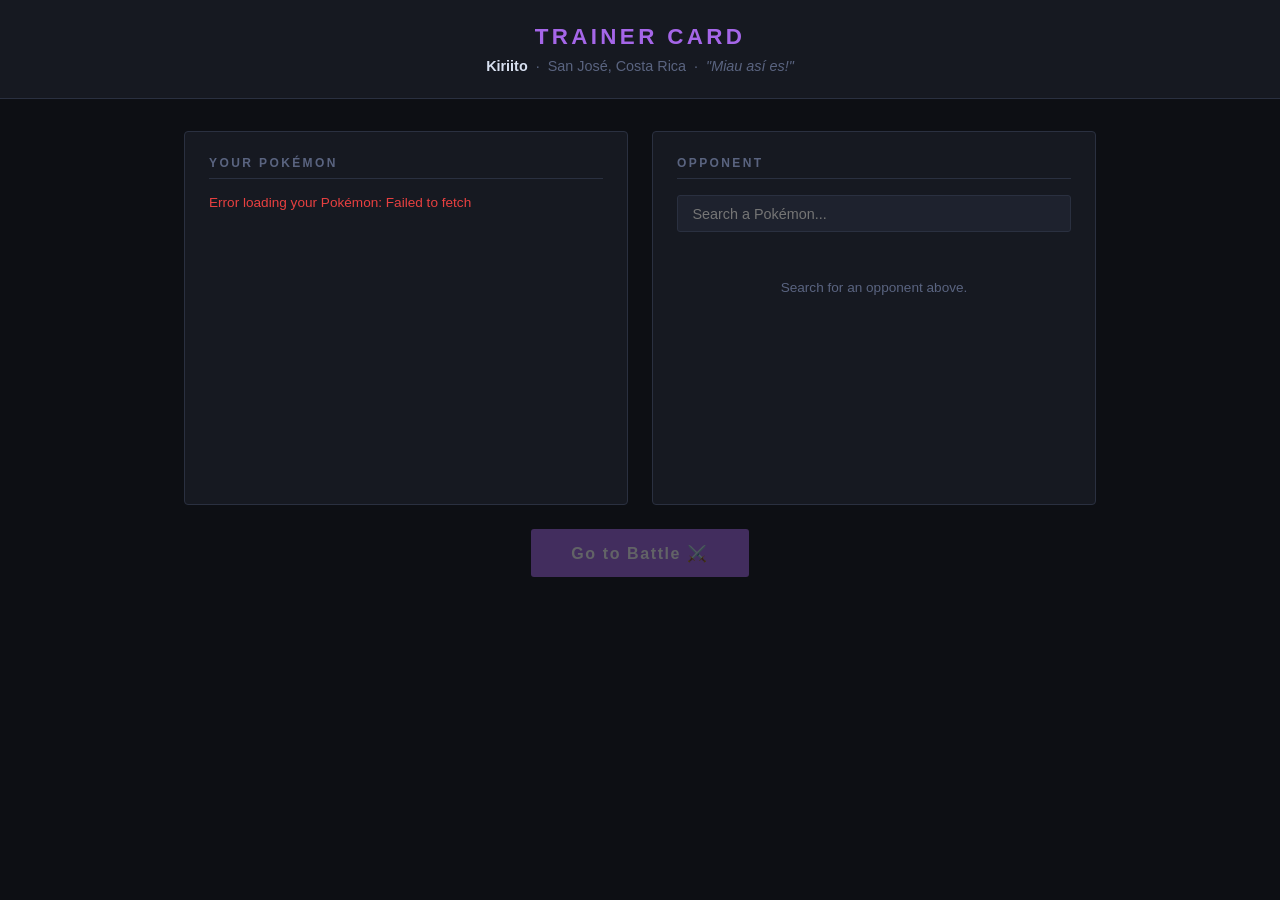
==== stage-1/index.html @ fc8c4606 "kpkipnñjnblkhblkjnhjnlkh" ====
<!DOCTYPE html>
<html lang="en">
<head>
  <meta charset="UTF-8">
  <meta name="viewport" content="width=device-width, initial-scale=1.0">
  <title>Stage 1 — Trainer Card</title>
  <link rel="stylesheet" href="./style.css">
</head>
<body>

  <header>
    <h1>TRAINER CARD</h1>
    <div id="trainer-info">
      <!-- Trainer info rendered by JS -->
    </div>
  </header>

  <main>
    <div class="battle-row">

      <!-- PLAYER SIDE -->
      <section id="player-side" class="pokemon-card">
        <h2>Your Pokémon</h2>
        <div id="player-content" class="card-content">
          <!-- Rendered by render.js -->
        </div>
      </section>

      <!-- OPPONENT SIDE -->
      <section id="opponent-side" class="pokemon-card">
        <h2>Opponent</h2>

        <div class="search-area">
          <input
            type="text"
            id="opponent-search"
            placeholder="Search a Pokémon..."
            autocomplete="off"
          >
          <div id="search-error" class="error-msg hidden"></div>
        </div>

        <div id="opponent-content" class="card-content">
          <p class="placeholder">Search for an opponent above.</p>
        </div>
      </section>

    </div>

    <div class="go-battle-wrap">
      <button id="go-battle-btn" disabled>Go to Battle ⚔️</button>
    </div>
  </main>

  <script type="module" src="./main.js"></script>
</body>
</html>
---- stage-1/style.css ----
/* ── VARIABLES ── */
:root {
  --bg:      #0D0F14;
  --surface: #161921;
  --surf2:   #1E222E;
  --border:  #2A3040;
  --text:    #D8E0F0;
  --muted:   #5A6480;
  --accent:  #A566E8;   /* ghost/purple for Gengar */
  --red:     #E84040;
  --green:   #42C97A;

  /* type theme — updated dynamically by JS */
  --type-color: #A566E8;
}

* { margin: 0; padding: 0; box-sizing: border-box; }

body {
  background: var(--bg);
  color: var(--text);
  font-family: 'Segoe UI', sans-serif;
  min-height: 100vh;
  padding-bottom: 3rem;
}

/* ── HEADER ── */
header {
  background: var(--surface);
  border-bottom: 1px solid var(--border);
  padding: 1.5rem 2rem;
  text-align: center;
}
header h1 {
  font-size: 1.4rem;
  color: var(--type-color);
  letter-spacing: 0.15em;
  margin-bottom: 0.5rem;
}
#trainer-info {
  font-size: 0.9rem;
  color: var(--muted);
}
#trainer-info span { color: var(--text); font-weight: 600; }

/* ── LAYOUT ── */
main { max-width: 960px; margin: 2rem auto; padding: 0 1.5rem; }

.battle-row {
  display: grid;
  grid-template-columns: 1fr 1fr;
  gap: 1.5rem;
}
@media (max-width: 640px) {
  .battle-row { grid-template-columns: 1fr; }
}

/* ── POKEMON CARD ── */
.pokemon-card {
  background: var(--surface);
  border: 1px solid var(--border);
  padding: 1.5rem;
  border-radius: 4px;
}
.pokemon-card h2 {
  font-size: 0.75rem;
  letter-spacing: 0.2em;
  color: var(--muted);
  text-transform: uppercase;
  margin-bottom: 1rem;
  padding-bottom: 0.5rem;
  border-bottom: 1px solid var(--border);
}

/* ── SEARCH ── */
.search-area { margin-bottom: 1rem; }
#opponent-search {
  width: 100%;
  background: var(--surf2);
  border: 1px solid var(--border);
  color: var(--text);
  padding: 0.6rem 0.9rem;
  font-size: 0.9rem;
  border-radius: 3px;
  outline: none;
  transition: border-color 0.2s;
}
#opponent-search:focus { border-color: var(--type-color); }

.error-msg {
  color: var(--red);
  font-size: 0.8rem;
  margin-top: 0.4rem;
}
.hidden { display: none; }

/* ── CARD CONTENT ── */
.card-content { min-height: 200px; }

.placeholder {
  color: var(--muted);
  font-size: 0.85rem;
  text-align: center;
  margin-top: 3rem;
}

/* ── SKELETON LOADING ── */
.skeleton {
  background: var(--surf2);
  border-radius: 3px;
  animation: shimmer 1.2s ease-in-out infinite;
}
.skeleton-sprite  { width: 96px; height: 96px; margin: 0 auto 1rem; border-radius: 50%; }
.skeleton-line    { height: 12px; margin-bottom: 0.6rem; }
.skeleton-line.w60 { width: 60%; }
.skeleton-line.w80 { width: 80%; }
.skeleton-line.w40 { width: 40%; }

@keyframes shimmer {
  0%, 100% { opacity: 0.4; }
  50%       { opacity: 0.8; }
}

/* ── POKEMON INFO ── */
.pokemon-info { text-align: center; }

.pokemon-info img {
  width: 96px;
  height: 96px;
  image-rendering: pixelated;
}

.pokemon-info .poke-name {
  font-size: 1.1rem;
  font-weight: 700;
  text-transform: capitalize;
  margin: 0.5rem 0 0.3rem;
  color: var(--type-color);
}

.type-tags {
  display: flex;
  gap: 0.4rem;
  justify-content: center;
  margin-bottom: 1rem;
}
.type-tag {
  font-size: 0.7rem;
  padding: 0.2rem 0.6rem;
  border-radius: 2px;
  text-transform: uppercase;
  letter-spacing: 0.08em;
  background: var(--surf2);
  border: 1px solid var(--border);
}

/* ── STATS ── */
.stats { text-align: left; margin-bottom: 1rem; }
.stat-row {
  display: flex;
  align-items: center;
  gap: 0.5rem;
  margin-bottom: 0.4rem;
  font-size: 0.8rem;
}
.stat-label {
  width: 70px;
  color: var(--muted);
  font-size: 0.72rem;
  text-transform: uppercase;
  letter-spacing: 0.05em;
}
.stat-bar-wrap {
  flex: 1;
  height: 6px;
  background: var(--surf2);
  border-radius: 3px;
  overflow: hidden;
}
.stat-bar {
  height: 100%;
  background: var(--type-color);
  border-radius: 3px;
  transition: width 0.4s ease;
}
.stat-val { width: 28px; text-align: right; font-size: 0.75rem; }

/* ── MOVES ── */
.moves-title {
  font-size: 0.7rem;
  letter-spacing: 0.15em;
  color: var(--muted);
  text-transform: uppercase;
  margin-bottom: 0.5rem;
  text-align: left;
}
.moves-list { display: flex; flex-direction: column; gap: 0.3rem; }
.move-item {
  background: var(--surf2);
  border: 1px solid var(--border);
  padding: 0.4rem 0.7rem;
  font-size: 0.78rem;
  text-transform: capitalize;
  border-radius: 2px;
  display: flex;
  justify-content: space-between;
  align-items: center;
}
.move-power { color: var(--muted); font-size: 0.72rem; }

/* ── GO TO BATTLE BUTTON ── */
.go-battle-wrap {
  text-align: center;
  margin-top: 1.5rem;
}
#go-battle-btn {
  background: var(--type-color);
  color: #fff;
  border: none;
  padding: 0.9rem 2.5rem;
  font-size: 1rem;
  font-weight: 700;
  letter-spacing: 0.1em;
  cursor: pointer;
  border-radius: 3px;
  transition: opacity 0.2s;
}
#go-battle-btn:disabled {
  opacity: 0.35;
  cursor: not-allowed;
}
#go-battle-btn:not(:disabled):hover { opacity: 0.85; }
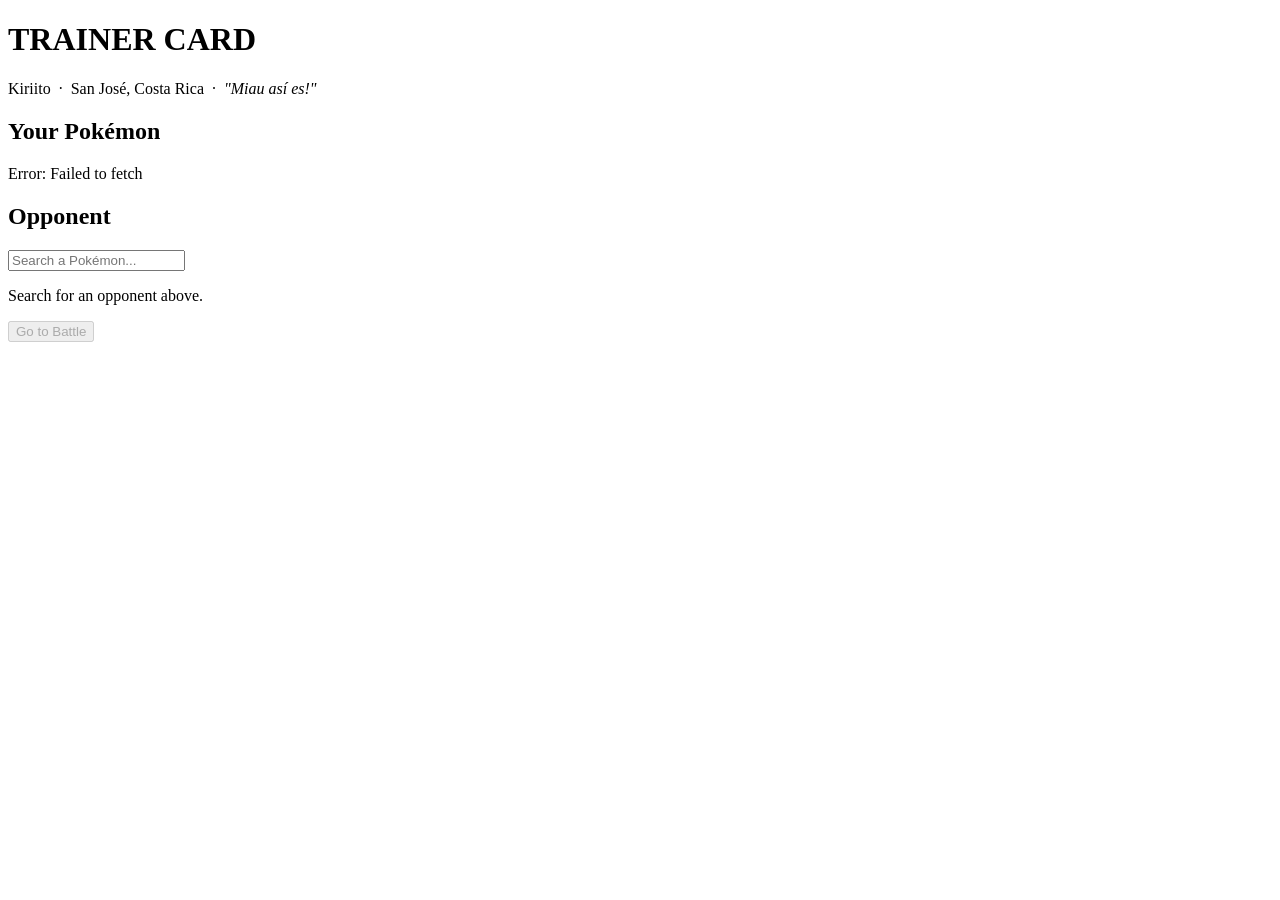
==== commit 65506a50: "STAGE-1" ====
--- a/stage-1/index.html
+++ b/stage-1/index.html
@@ -10,46 +10,36 @@
 
   <header>
     <h1>TRAINER CARD</h1>
-    <div id="trainer-info">
-      <!-- Trainer info rendered by JS -->
-    </div>
+    <div id="trainer-info"></div>
   </header>
 
   <main>
     <div class="battle-row">
 
-      <!-- PLAYER SIDE -->
-      <section id="player-side" class="pokemon-card">
+      <!-- LADO DEL JUGADOR -->
+      <section id="player-side">
         <h2>Your Pokémon</h2>
-        <div id="player-content" class="card-content">
-          <!-- Rendered by render.js -->
-        </div>
+        <div id="player-content"></div>
       </section>
 
-      <!-- OPPONENT SIDE -->
-      <section id="opponent-side" class="pokemon-card">
+      <!-- LADO DEL OPONENTE -->
+      <section id="opponent-side">
         <h2>Opponent</h2>
-
-        <div class="search-area">
-          <input
-            type="text"
-            id="opponent-search"
-            placeholder="Search a Pokémon..."
-            autocomplete="off"
-          >
-          <div id="search-error" class="error-msg hidden"></div>
-        </div>
-
-        <div id="opponent-content" class="card-content">
-          <p class="placeholder">Search for an opponent above.</p>
+        <input
+          type="text"
+          id="opponent-search"
+          placeholder="Search a Pokémon..."
+          autocomplete="off"
+        >
+        <div id="search-error"></div>
+        <div id="opponent-content">
+          <p>Search for an opponent above.</p>
         </div>
       </section>
 
     </div>
 
-    <div class="go-battle-wrap">
-      <button id="go-battle-btn" disabled>Go to Battle ⚔️</button>
-    </div>
+    <button id="go-battle-btn" disabled>Go to Battle</button>
   </main>
 
   <script type="module" src="./main.js"></script>
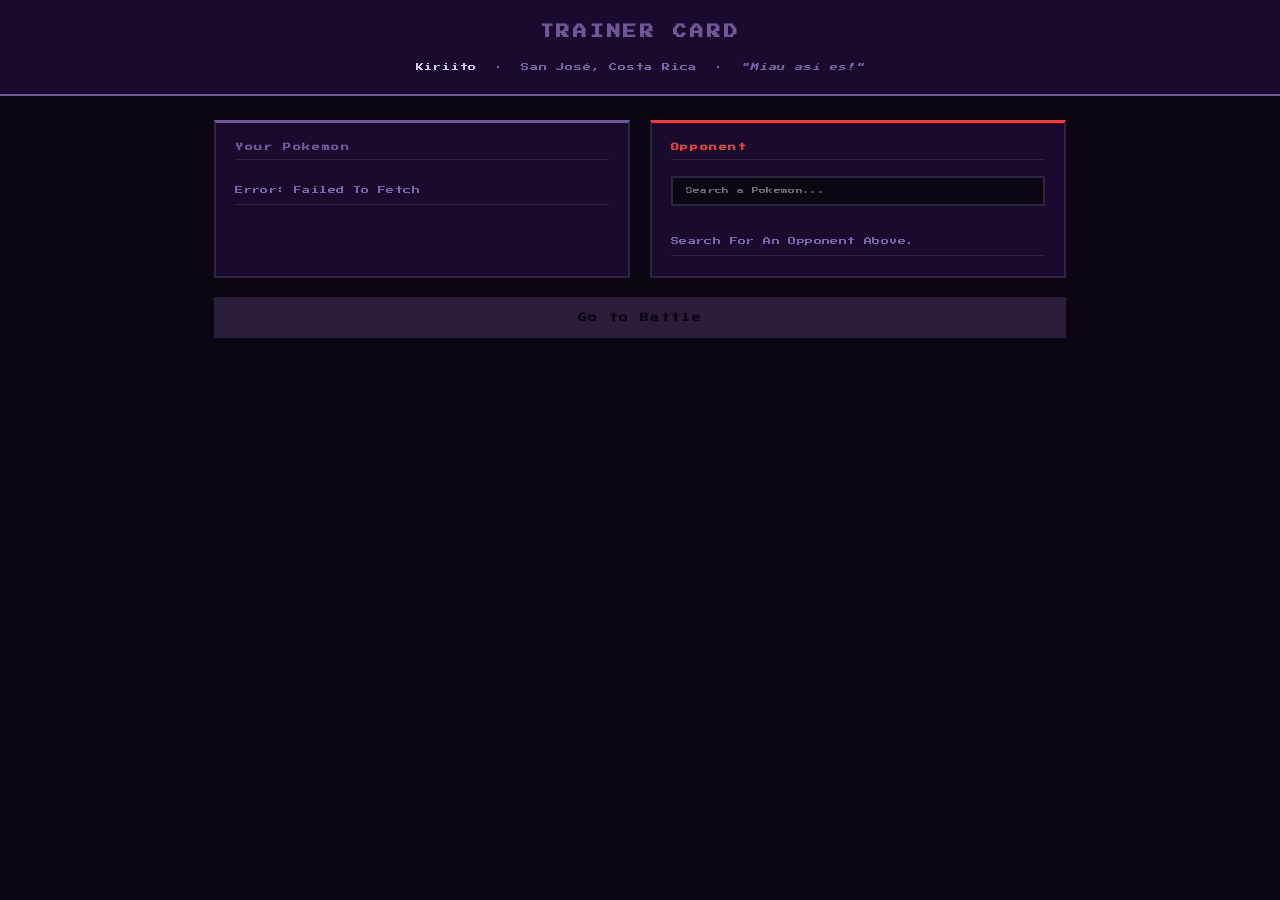
==== commit ca1470d8: "Reformat Stage 1 and 2" ====
--- a/stage-1/index.html
+++ b/stage-1/index.html
@@ -3,32 +3,34 @@
 <head>
   <meta charset="UTF-8">
   <meta name="viewport" content="width=device-width, initial-scale=1.0">
-  <title>Stage 1 — Trainer Card</title>
+  <title>Stage 1 -- Trainer Card</title>
   <link rel="stylesheet" href="./style.css">
 </head>
 <body>
 
+  <!-- ========== HEADER ========== -->
   <header>
     <h1>TRAINER CARD</h1>
     <div id="trainer-info"></div>
   </header>
 
+  <!-- ========== MAIN ========== -->
   <main>
     <div class="battle-row">
 
-      <!-- LADO DEL JUGADOR -->
+      <!-- PLAYER SIDE -->
       <section id="player-side">
-        <h2>Your Pokémon</h2>
+        <h2>Your Pokemon</h2>
         <div id="player-content"></div>
       </section>
 
-      <!-- LADO DEL OPONENTE -->
+      <!-- OPPONENT SIDE -->
       <section id="opponent-side">
         <h2>Opponent</h2>
         <input
           type="text"
           id="opponent-search"
-          placeholder="Search a Pokémon..."
+          placeholder="Search a Pokemon..."
           autocomplete="off"
         >
         <div id="search-error"></div>
@@ -39,9 +41,12 @@
 
     </div>
 
+    <!-- ========== GO TO BATTLE BUTTON ========== -->
     <button id="go-battle-btn" disabled>Go to Battle</button>
   </main>
 
+  <!-- ========== SCRIPTS ========== -->
   <script type="module" src="./main.js"></script>
+
 </body>
 </html>
--- a/stage-1/style.css
+++ b/stage-1/style.css
@@ -0,0 +1,220 @@
+@import url('https://fonts.googleapis.com/css2?family=Press+Start+2P&display=swap');
+
+/* ========== VARIABLES ========== */
+:root {
+  --pixel:      'Press Start 2P', monospace;
+  --type-color: #705898;
+  --bg:         #0D0514;
+  --surface:    #1A0A2E;
+  --border:     #2E2640;
+  --text:       #D0C8F0;
+  --muted:      #7868A8;
+  --enemy:      #E84040;
+  --green:      #42C97A;
+}
+
+/* ========== RESET ========== */
+* {
+  margin: 0;
+  padding: 0;
+  box-sizing: border-box;
+  image-rendering: pixelated;
+}
+
+/* ========== BODY ========== */
+body {
+  background: var(--bg);
+  color: var(--text);
+  font-family: var(--pixel);
+  font-size: 0.6rem;
+  min-height: 100vh;
+  padding-bottom: 3rem;
+  background-image: repeating-linear-gradient(
+    0deg,
+    transparent,
+    transparent 2px,
+    rgba(0, 0, 0, 0.1) 2px,
+    rgba(0, 0, 0, 0.1) 4px
+  );
+}
+
+/* ========== HEADER ========== */
+header {
+  background: var(--surface);
+  border-bottom: 2px solid var(--type-color);
+  padding: 1.2rem 2rem;
+  text-align: center;
+}
+
+header h1 {
+  font-size: 0.85rem;
+  color: var(--type-color);
+  letter-spacing: 0.2em;
+  margin-bottom: 0.8rem;
+  line-height: 2;
+}
+
+#trainer-info {
+  font-size: 0.5rem;
+  color: var(--muted);
+  line-height: 2;
+  letter-spacing: 0.05rem;
+}
+
+#trainer-info span {
+  color: var(--text);
+}
+
+/* ========== LAYOUT ========== */
+main {
+  max-width: 900px;
+  margin: 1.5rem auto;
+  padding: 0 1.5rem;
+}
+
+.battle-row {
+  display: grid;
+  grid-template-columns: 1fr 1fr;
+  gap: 1.2rem;
+  margin-bottom: 1.2rem;
+}
+
+@media (max-width: 600px) {
+  .battle-row { grid-template-columns: 1fr; }
+}
+
+/* ========== CARDS ========== */
+#player-side, #opponent-side {
+  background: var(--surface);
+  border: 2px solid var(--border);
+  padding: 1.2rem;
+}
+
+#player-side {
+  border-top: 3px solid var(--type-color);
+}
+
+#opponent-side {
+  border-top: 3px solid var(--enemy);
+}
+
+#player-side h2 {
+  font-size: 0.5rem;
+  letter-spacing: 0.2em;
+  color: var(--type-color);
+  margin-bottom: 1rem;
+  padding-bottom: 0.5rem;
+  border-bottom: 1px solid var(--border);
+}
+
+#opponent-side h2 {
+  font-size: 0.5rem;
+  letter-spacing: 0.2em;
+  color: var(--enemy);
+  margin-bottom: 1rem;
+  padding-bottom: 0.5rem;
+  border-bottom: 1px solid var(--border);
+}
+
+/* ========== POKEMON CONTENT ========== */
+#player-content, #opponent-content {
+  text-align: center;
+}
+
+#player-content img, #opponent-content img {
+  width: 120px;
+  height: 120px;
+  margin-bottom: 0.8rem;
+}
+
+#player-content h3 {
+  font-size: 0.75rem;
+  text-transform: capitalize;
+  color: var(--type-color);
+  margin-bottom: 0.8rem;
+  letter-spacing: 0.1em;
+}
+
+#opponent-content h3 {
+  font-size: 0.75rem;
+  text-transform: capitalize;
+  color: var(--enemy);
+  margin-bottom: 0.8rem;
+  letter-spacing: 0.1em;
+}
+
+/* ========== TYPE TAGS ========== */
+.type-tag {
+  display: inline-block;
+  font-size: 0.45rem;
+  padding: 0.3rem 0.7rem;
+  border: 1px solid var(--border);
+  text-transform: uppercase;
+  letter-spacing: 0.1em;
+  margin: 0.2rem;
+  background: var(--bg);
+  color: var(--muted);
+}
+
+/* ========== STATS AND MOVES ========== */
+#player-content p, #opponent-content p {
+  font-size: 0.5rem;
+  color: var(--muted);
+  text-align: left;
+  padding: 0.4rem 0;
+  border-bottom: 1px solid var(--border);
+  text-transform: capitalize;
+  line-height: 2;
+  letter-spacing: 0.05em;
+}
+
+/* ========== SEARCH ========== */
+#opponent-search {
+  width: 100%;
+  background: var(--bg);
+  border: 2px solid var(--border);
+  color: var(--text);
+  padding: 0.6rem 0.8rem;
+  font-family: var(--pixel);
+  font-size: 0.42rem;
+  outline: none;
+  margin-bottom: 0.8rem;
+  letter-spacing: 0.05em;
+  transition: border-color 0.2s;
+}
+
+#opponent-search:focus {
+  border-color: var(--enemy);
+}
+
+#search-error {
+  color: var(--enemy);
+  font-size: 0.42rem;
+  margin-bottom: 0.5rem;
+  line-height: 1.8;
+}
+
+/* ========== GO TO BATTLE BUTTON ========== */
+#go-battle-btn {
+  display: block;
+  width: 100%;
+  background: var(--type-color);
+  color: var(--bg);
+  border: none;
+  padding: 1rem;
+  font-family: var(--pixel);
+  font-size: 0.55rem;
+  font-weight: 700;
+  letter-spacing: 0.15em;
+  cursor: pointer;
+  transition: opacity 0.2s;
+}
+
+#go-battle-btn:disabled {
+  opacity: 0.3;
+  cursor: not-allowed;
+}
+
+#go-battle-btn:not(:disabled):hover {
+  opacity: 0.8;
+}
